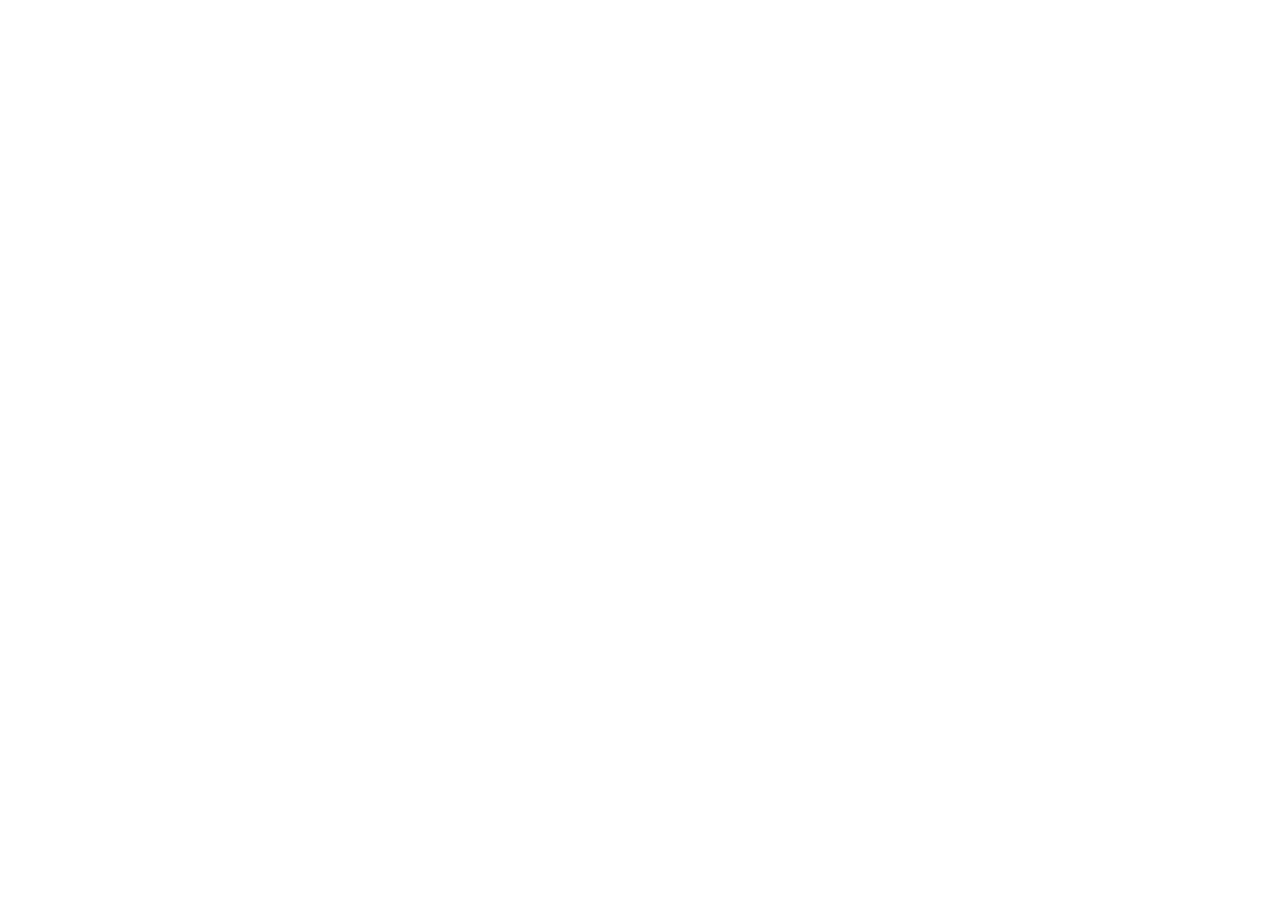
==== index.html @ 766b1461 "update" ====
<!DOCTYPE html>
<html lang="en">
  <head>
    <meta charset="UTF-8" />
    <meta name="viewport" content="width=device-width, initial-scale=1.0" />
    <title>Chat Widget</title>
  </head>
  <body>
    <script
      src="https://cdn.socket.io/4.7.5/socket.io.min.js"
      crossorigin="anonymous"
    ></script>
    
    <script type="module" src="https://fs.versalence.online/media/e765aafe-45c7-4d08-b8ed-bb3ece3cf78b/config/bb3ece3cf78b_config.js"></script>
                      
    <!-- <script type="module" src="https://fs.versalence.online/chatconfig/chatWidget.js"></script> -->
    <!-- <script type="module" src="./config.js"></script> -->
    <script type="module" src="./chatWidget.js"></script>
    </style>
  </body>
</html>
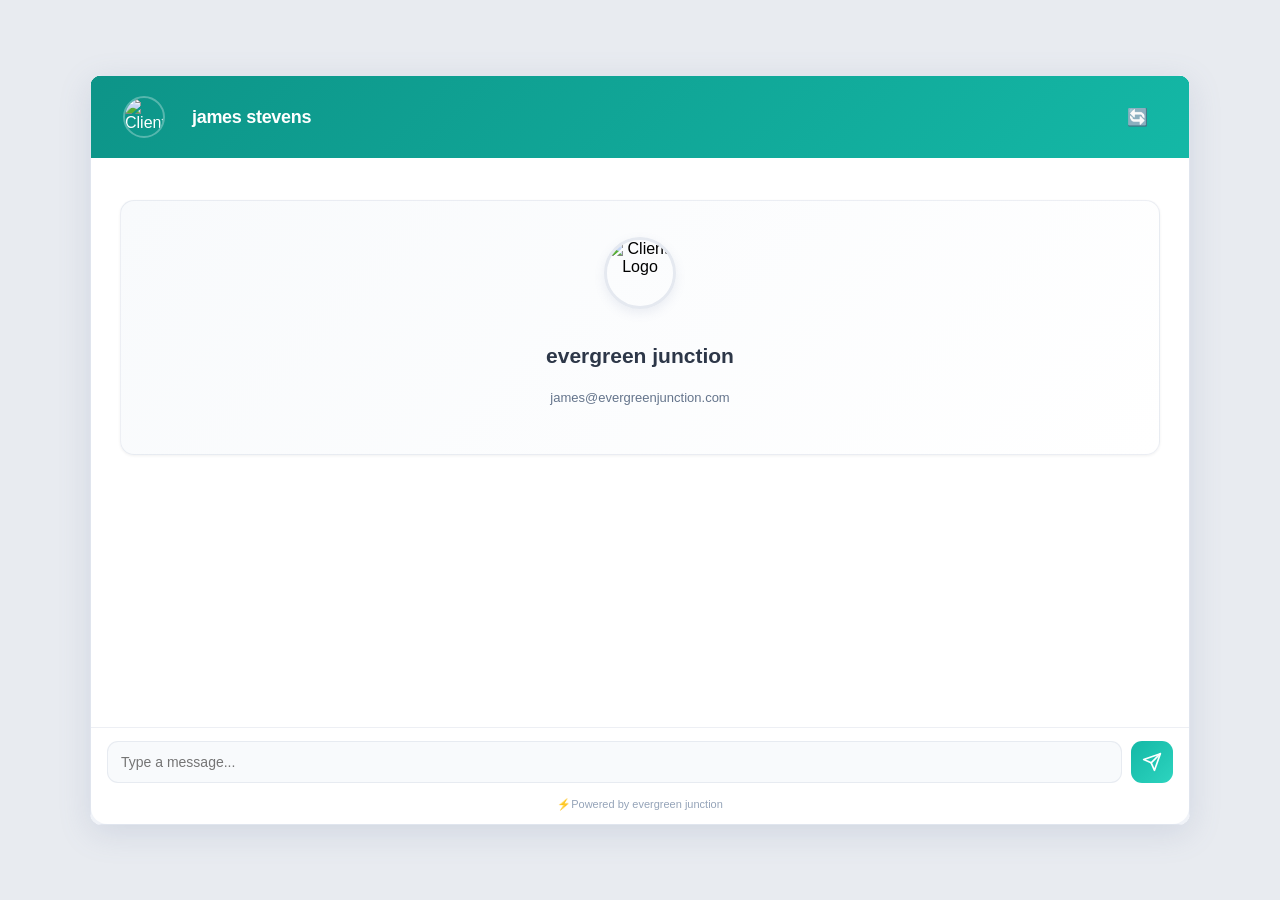
==== commit dcb87a0a: "." ====
--- a/index.html
+++ b/index.html
@@ -1,23 +1,325 @@
 <!DOCTYPE html>
 <html lang="en">
-  <head>
-    <meta charset="UTF-8" />
-    <meta name="viewport" content="width=device-width, initial-scale=1.0" />
-    <title>Chat Widget</title>
-  </head>
-  <body>
-    <script
-      src="https://cdn.socket.io/4.7.5/socket.io.min.js"
-      crossorigin="anonymous"
-    ></script>
-    
-    <script type="module" src="https://fs.versalence.online/media/e765aafe-45c7-4d08-b8ed-bb3ece3cf78b/config/bb3ece3cf78b_config.js"></script>
-                      
-    <!-- <script type="module" src="https://fs.versalence.online/chatconfig/chatWidget.js"></script> -->
-    <!-- <script type="module" src="./config.js"></script> -->
-    <script type="module" src="./chatWidget.js"></script>
-    </style>
-  </body>
-</html>
-
-  +
+<head>
+  <meta charset="UTF-8">
+  <meta name="viewport" content="width=device-width, initial-scale=1.0, maximum-scale=1.0, user-scalable=no">
+  <meta name="apple-mobile-web-app-capable" content="yes">
+  <meta name="apple-mobile-web-app-status-bar-style" content="light">
+  <meta name="theme-color" content="#6B7AA1">
+  <title>Modern Webchat - Embedded</title>
+  
+  <style>
+    * {
+      margin: 0;
+      padding: 0;
+      box-sizing: border-box;
+    }
+
+    body {
+      font-family: -apple-system, BlinkMacSystemFont, 'Segoe UI', Roboto, 'Helvetica Neue', Arial, sans-serif;
+      background: #E8EBF0;
+      overflow: hidden;
+      -webkit-font-smoothing: antialiased;
+      -moz-osx-font-smoothing: grayscale;
+      min-height: 100vh;
+    }
+
+    .chat-iframe-container {
+      position: fixed;
+      top: 50%;
+      left: 50%;
+      transform: translate(-50%, -50%);
+      width: min(92vw, 1100px);
+      height: min(88vh, 750px);
+      z-index: 1000;
+      border: none;
+      border-radius: 12px;
+      box-shadow: 0 8px 32px rgba(107, 122, 161, 0.18);
+      overflow: hidden;
+      background: white;
+    }
+
+    .chat-iframe-container iframe {
+      width: 100%;
+      height: 100%;
+      border: none;
+      border-radius: 12px;
+      display: block;
+      background: white;
+    }
+
+    .chat-iframe-container::before {
+      content: '';
+      position: fixed;
+      top: 0;
+      left: 0;
+      width: 100%;
+      height: 100%;
+      background: rgba(107, 122, 161, 0.15);
+      z-index: -1;
+    }
+
+    @media (max-width: 768px) {
+      body {
+        background: #F0F3F8;
+      }
+
+      .chat-iframe-container {
+        top: 0;
+        left: 0;
+        transform: none;
+        width: 100vw;
+        height: 100vh;
+        height: calc(var(--vh, 1vh) * 100);
+        min-height: 100vh;
+        min-height: -webkit-fill-available;
+        max-height: none;
+        border-radius: 0;
+        box-shadow: none;
+      }
+
+      .chat-iframe-container::before {
+        display: none;
+      }
+
+      .chat-iframe-container iframe {
+        border-radius: 0;
+      }
+    }
+
+    .chat-iframe-container.loading {
+      background: #8B9DC3;
+      display: flex;
+      flex-direction: column;
+      align-items: center;
+      justify-content: center;
+      gap: 24px;
+    }
+
+    .loading-content {
+      display: flex;
+      flex-direction: column;
+      align-items: center;
+      gap: 20px;
+    }
+
+    .loader {
+      width: 48px;
+      height: 48px;
+      border: 4px solid rgba(255, 255, 255, 0.2);
+      border-top-color: white;
+      border-radius: 50%;
+      
+    }
+
+    @keyframes spin {
+      to { transform: rotate(360deg); }
+    }
+
+    .loading-text {
+      color: white;
+      font-size: 16px;
+      font-weight: 600;
+    }
+
+    @supports (padding: max(0px)) {
+      .chat-iframe-container {
+        padding: max(env(safe-area-inset-top), 0px) 
+                 max(env(safe-area-inset-right), 0px) 
+                 max(env(safe-area-inset-bottom), 0px) 
+                 max(env(safe-area-inset-left), 0px);
+      }
+    }
+
+    .error-container {
+      text-align: center;
+      padding: 48px 32px;
+      color: white;
+      display: flex;
+      flex-direction: column;
+      align-items: center;
+      gap: 20px;
+    }
+
+    .error-icon {
+      width: 64px;
+      height: 64px;
+      background: rgba(255, 255, 255, 0.15);
+      border-radius: 50%;
+      display: flex;
+      align-items: center;
+      justify-content: center;
+      font-size: 32px;
+    }
+
+    .error-title {
+      font-size: 22px;
+      font-weight: 700;
+      margin: 0;
+    }
+
+    .error-message {
+      font-size: 15px;
+      opacity: 0.9;
+      max-width: 400px;
+      line-height: 1.6;
+    }
+
+    .error-button {
+      background: white;
+      color: #6B7AA1;
+      border: none;
+      padding: 12px 28px;
+      border-radius: 8px;
+      font-size: 15px;
+      font-weight: 600;
+      cursor: pointer;
+      
+    }
+
+    .error-button:hover {
+      transform: scale(1.05);
+    }
+
+    .error-button:active {
+      transform: scale(0.95);
+    }
+  </style>
+</head>
+
+<body>
+
+  <div class="chat-iframe-container loading" id="chatContainer">
+    <!-- Close button removed for iframe mode -->
+    <div class="loading-content">
+      <div class="loader"></div>
+      <div class="loading-text">Loading Chat...</div>
+    </div>
+  </div>
+
+  <script>
+    function setViewportHeight() {
+      const vh = window.innerHeight * 0.01;
+      document.documentElement.style.setProperty('--vh', `${vh}px`);
+    }
+
+    setViewportHeight();
+    window.addEventListener('resize', setViewportHeight);
+    window.addEventListener('orientationchange', setViewportHeight);
+
+    (function initializeChat() {
+      const container = document.getElementById('chatContainer');
+      
+      const iframe = document.createElement('iframe');
+      iframe.src = 'test.html?embed=true';
+      iframe.title = 'Modern Chat Widget';
+      iframe.allow = 'microphone; camera; geolocation; clipboard-write';
+      iframe.loading = 'eager';
+      iframe.sandbox = 'allow-same-origin allow-scripts allow-forms allow-popups allow-modals';
+      
+      const loadingTimeout = setTimeout(() => {
+        showError('Loading timeout - please refresh the page');
+      }, 10000);
+
+      iframe.onload = function() {
+        clearTimeout(loadingTimeout);
+        
+        setTimeout(() => {
+          container.classList.remove('loading');
+          const loadingContent = container.querySelector('.loading-content');
+          if (loadingContent) {
+            loadingContent.style.display = 'none';
+          }
+          
+          // Close button remains hidden for iframe mode
+          
+          iframe.style.opacity = '0';
+          iframe.style.transition = 'opacity 0.3s ease';
+          setTimeout(() => {
+            iframe.style.opacity = '1';
+          }, 50);
+        }, 200);
+      };
+
+      iframe.onerror = function() {
+        clearTimeout(loadingTimeout);
+        showError('Failed to load chat widget');
+      };
+
+      function showError(message) {
+        container.innerHTML = `
+          <div class="error-container">
+            <div class="error-icon">ÃƒÂ¢Ã…Â¡ ÃƒÂ¯Ã‚Â¸Ã‚Â</div>
+            <h2 class="error-title">Something went wrong</h2>
+            <p class="error-message">${message}</p>
+            <button class="error-button" onclick="location.reload()">
+              Refresh Page
+            </button>
+          </div>
+        `;
+      }
+
+      container.appendChild(iframe);
+
+      // Close button removed for iframe mode
+
+      window.addEventListener('message', function(event) {
+        const { type, mode } = event.data;
+
+        switch(type) {
+          case 'resize-iframe':
+            handleResize(mode);
+            break;
+          case 'close-chat':
+            closeChat();
+            break;
+        }
+      });
+
+      function handleResize(mode) {
+        if (mode === 'fullscreen') {
+          container.style.width = '100vw';
+          container.style.height = '100vh';
+          container.style.borderRadius = '0';
+          container.style.top = '0';
+          container.style.left = '0';
+          container.style.transform = 'none';
+        } else if (mode === 'widget') {
+          container.style.width = 'min(92vw, 1100px)';
+          container.style.height = 'min(88vh, 750px)';
+          container.style.borderRadius = '12px';
+          container.style.top = '50%';
+          container.style.left = '50%';
+          container.style.transform = 'translate(-50%, -50%)';
+        }
+      }
+
+      function closeChat() {
+        container.style.opacity = '0';
+        setTimeout(() => {
+          container.style.display = 'none';
+        }, 300);
+      }
+
+      document.addEventListener('keydown', function(event) {
+        if (event.key === 'Escape') {
+          closeChat();
+        }
+      });
+
+      document.body.style.overflow = 'hidden';
+    })();
+
+    window.addEventListener('online', () => {
+      document.documentElement.setAttribute('data-connection', 'online');
+    });
+
+    window.addEventListener('offline', () => {
+      document.documentElement.setAttribute('data-connection', 'offline');
+    });
+  </script>
+
+</body>
+
+</html>
